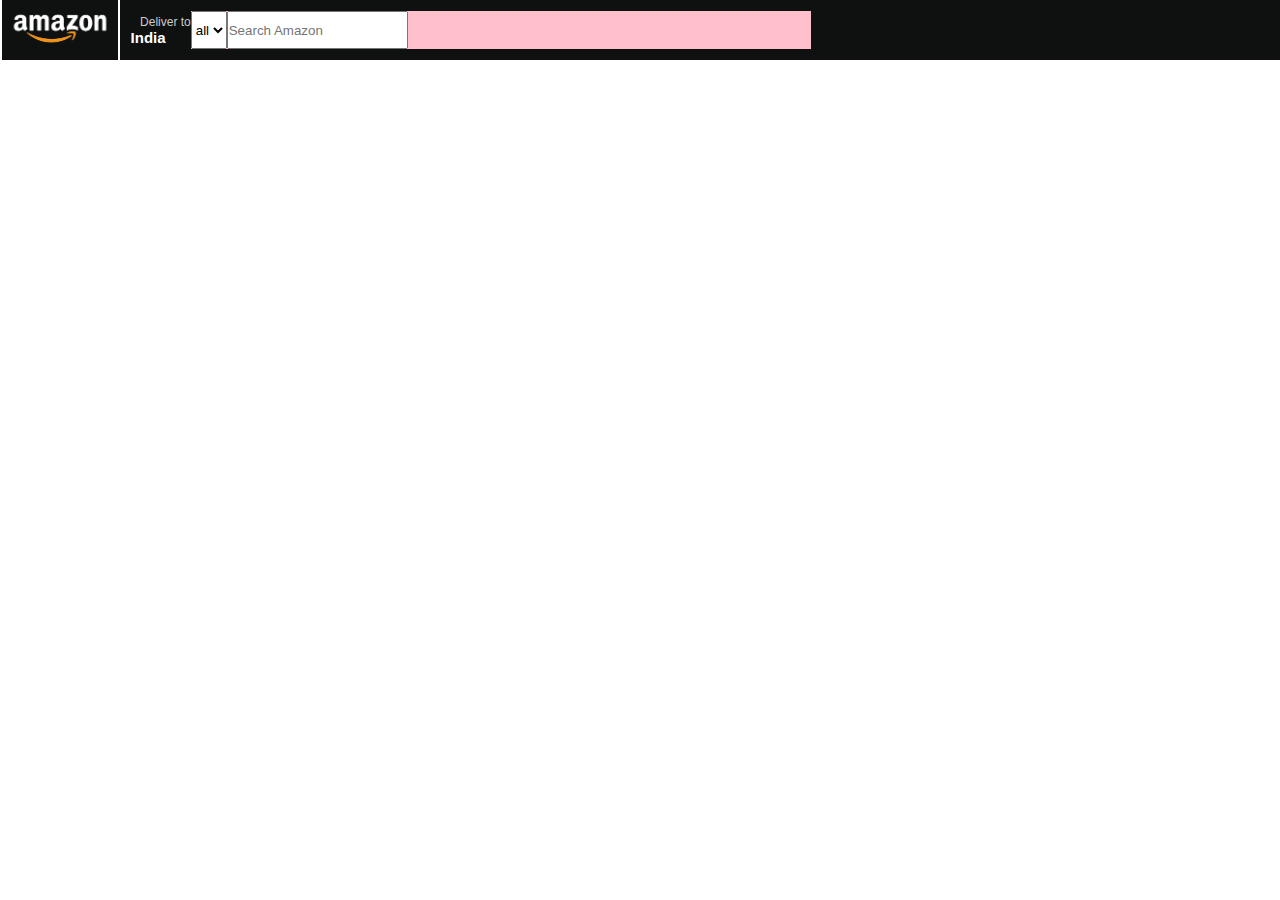
==== Amazon clone/index.html @ f9d34a54 "Add files via upload" ====
<!DOCTYPE html>
<html lang="en">

<head>
    <meta charset="UTF-8">
    <meta name="viewport" content="width=device-width, initial-scale=1.0">
    <title>Amazon.com. Spend less. Smile more.</title>
    <link rel="stylesheet" href="style.css">
    <link rel="stylesheet" href="https://cdnjs.cloudflare.com/ajax/libs/font-awesome/6.5.0/css/all.min.css"
        integrity="sha512-Avb2QiuDEEvB4bZJYdft2mNjVShBftLdPG8FJ0V7irTLQ8Uo0qcPxh4Plq7G5tGm0rU+1SPhVotteLpBERwTkw=="
        crossorigin="anonymous" referrerpolicy="no-referrer" />
</head>

<body>
    <header>
        <div class="navbar">
            <div class="nav-logo border">
                <img src="assets/images/amazon_logo.png" alt="">
            </div>
            <div class="address border">
                <div class="add-1">
                    Deliver to
                </div>
                <div class="add-2">
                    <i class="fa-solid fa-location-dot"></i>
                    <div>India</div>
                </div>
            </div>
            <div class="nav-search">
                <select name="" id="">
                    <option value="">all</option>
                </select>
                <input type="text" placeholder="Search Amazon">
                <div class="search">
                    <i class="fa-solid fa-magnifying-glass"></i>
                </div>
            </div>
        </div>
    </header>
</body>

</html>
---- Amazon clone/style.css ----
* {
    margin: 0;
    padding: 0;
    border: border-box;
    font-family: Arial;
}
.navbar{
    background-color: #0f1111;
    height: 60px;
    display: flex;
    align-items: center;
}
.nav-logo img{
    background-image: url(assets/images/amazon_logo.png);
    height: 65px;
    color: white;
}
.address{
    color: white;
    display: flex;
    justify-content: center;
    flex-direction: column;
    margin-left: 8px;
}
.add-2{
    display: flex;
    gap: 3px;
    font-size: 15px;
    font-weight: bolder;
}
.add-1{
    font-size: 12px;
    padding-left: 12.5px;
    color: #cccccc;
}
.border:hover{
    border: 2px solid white;
}
div.search{
    color: white;
}
.nav-search{
    display: flex;
    height: 38px;
    width: 620px;
    background-color:pink;
}
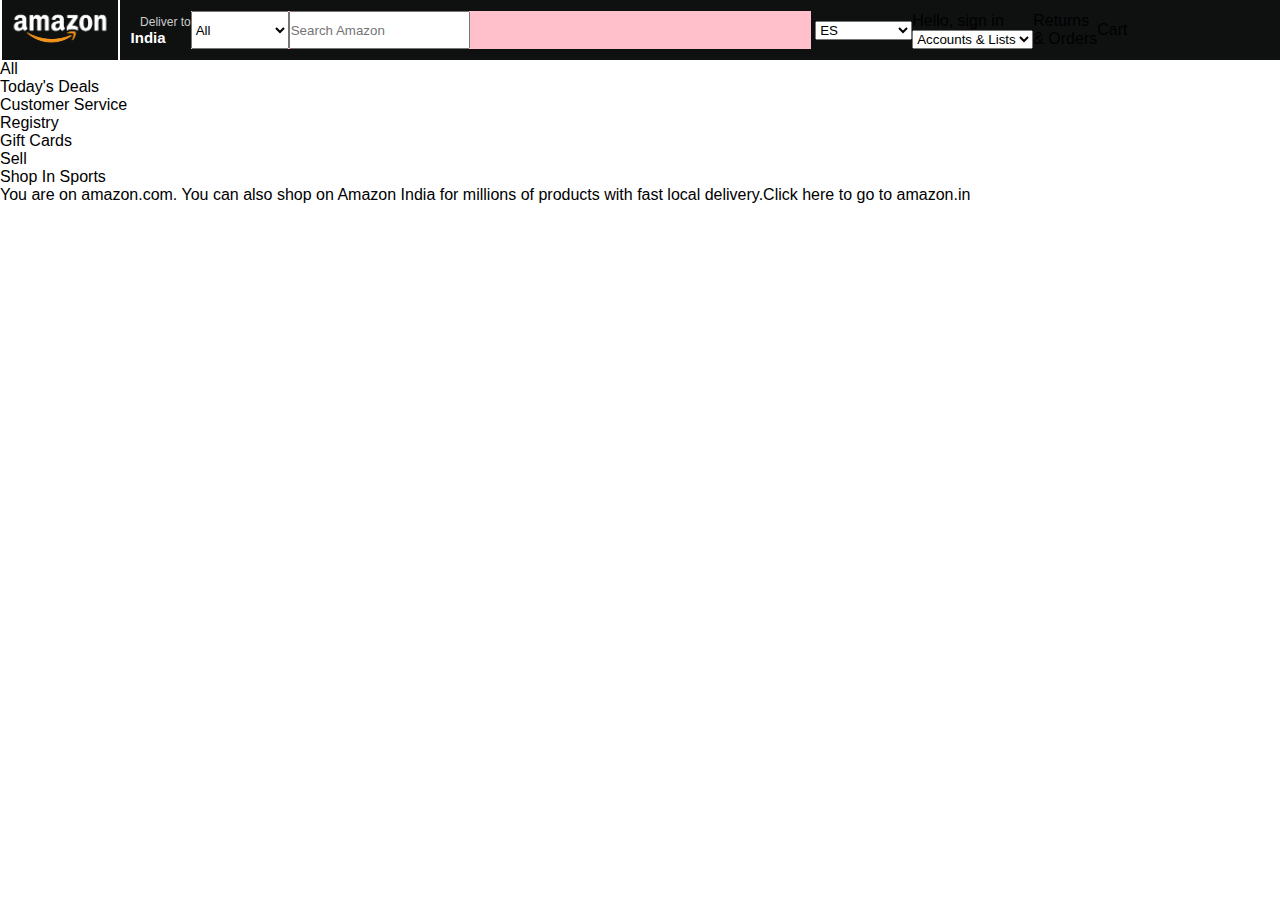
==== commit b978c17c: "index.html" ====
--- a/Amazon clone/index.html
+++ b/Amazon clone/index.html
@@ -27,16 +27,65 @@
                 </div>
             </div>
             <div class="nav-search">
-                <select name="" id="">
-                    <option value="">all</option>
+                <select class="select">
+                    <option value="">All</option>
+                    <option value="">Arts & Crafts</option>
+                    <option value="">Sports</option>
+                    <option value="">Baby</option>
+                    <option value="">Automotive</option>
+                    <option value="">Movies & TV</option>
                 </select>
-                <input type="text" placeholder="Search Amazon">
-                <div class="search">
+                <input type="text" class="search" placeholder="Search Amazon">
+                <div class="search-icon">
                     <i class="fa-solid fa-magnifying-glass"></i>
                 </div>
             </div>
+            <div class="language border">
+                <img src="assets/images/americaflag.png" alt="">
+                <select>
+                    <option value="">ES</option>
+                    <option value="">English - EN</option>
+                </select>
+            </div>
+            <div class="sign-in border">
+                <div class="sign-in-1">
+                    Hello, sign in
+                </div>
+                <div class="sign-in-2">
+                    <select name="" id="">
+                        <option value="">Accounts & Lists</option>
+                    </select>
+                </div>
+            </div>
+            <div class="return-order border">
+                <div class="return">Returns</div>
+                <div class="order">& Orders</div>
+            </div>
+            <div class="kart border">
+                <i class="fa-solid fa-cart-shopping"></i>
+                <span>Cart</span>
+            </div>
+        </div>
+        <div class="panel">
+            <div class="bar border">
+                <i class="fa-solid fa-bars"></i>
+                <div>All</div>
+            </div>
+            <div class="panel-ops">
+                <div class="border">Today's Deals</div>
+                <div class="border">Customer Service</div>
+                <div class="border">Registry</div>
+                <div class="border">Gift Cards</div>
+                <div class="border">Sell</div>
+            </div>
+            <div class="panel-right ">
+                <div class="border">Shop In Sports</div>
+            </div>
         </div>
     </header>
+    <div class="hero-section">
+        <div class="hero-cont">You are on amazon.com. You can also shop on Amazon India for millions of products with fast local delivery.<a>Click here to go to amazon.in</a></div>
+    </div>
 </body>
 
-</html>+</html>
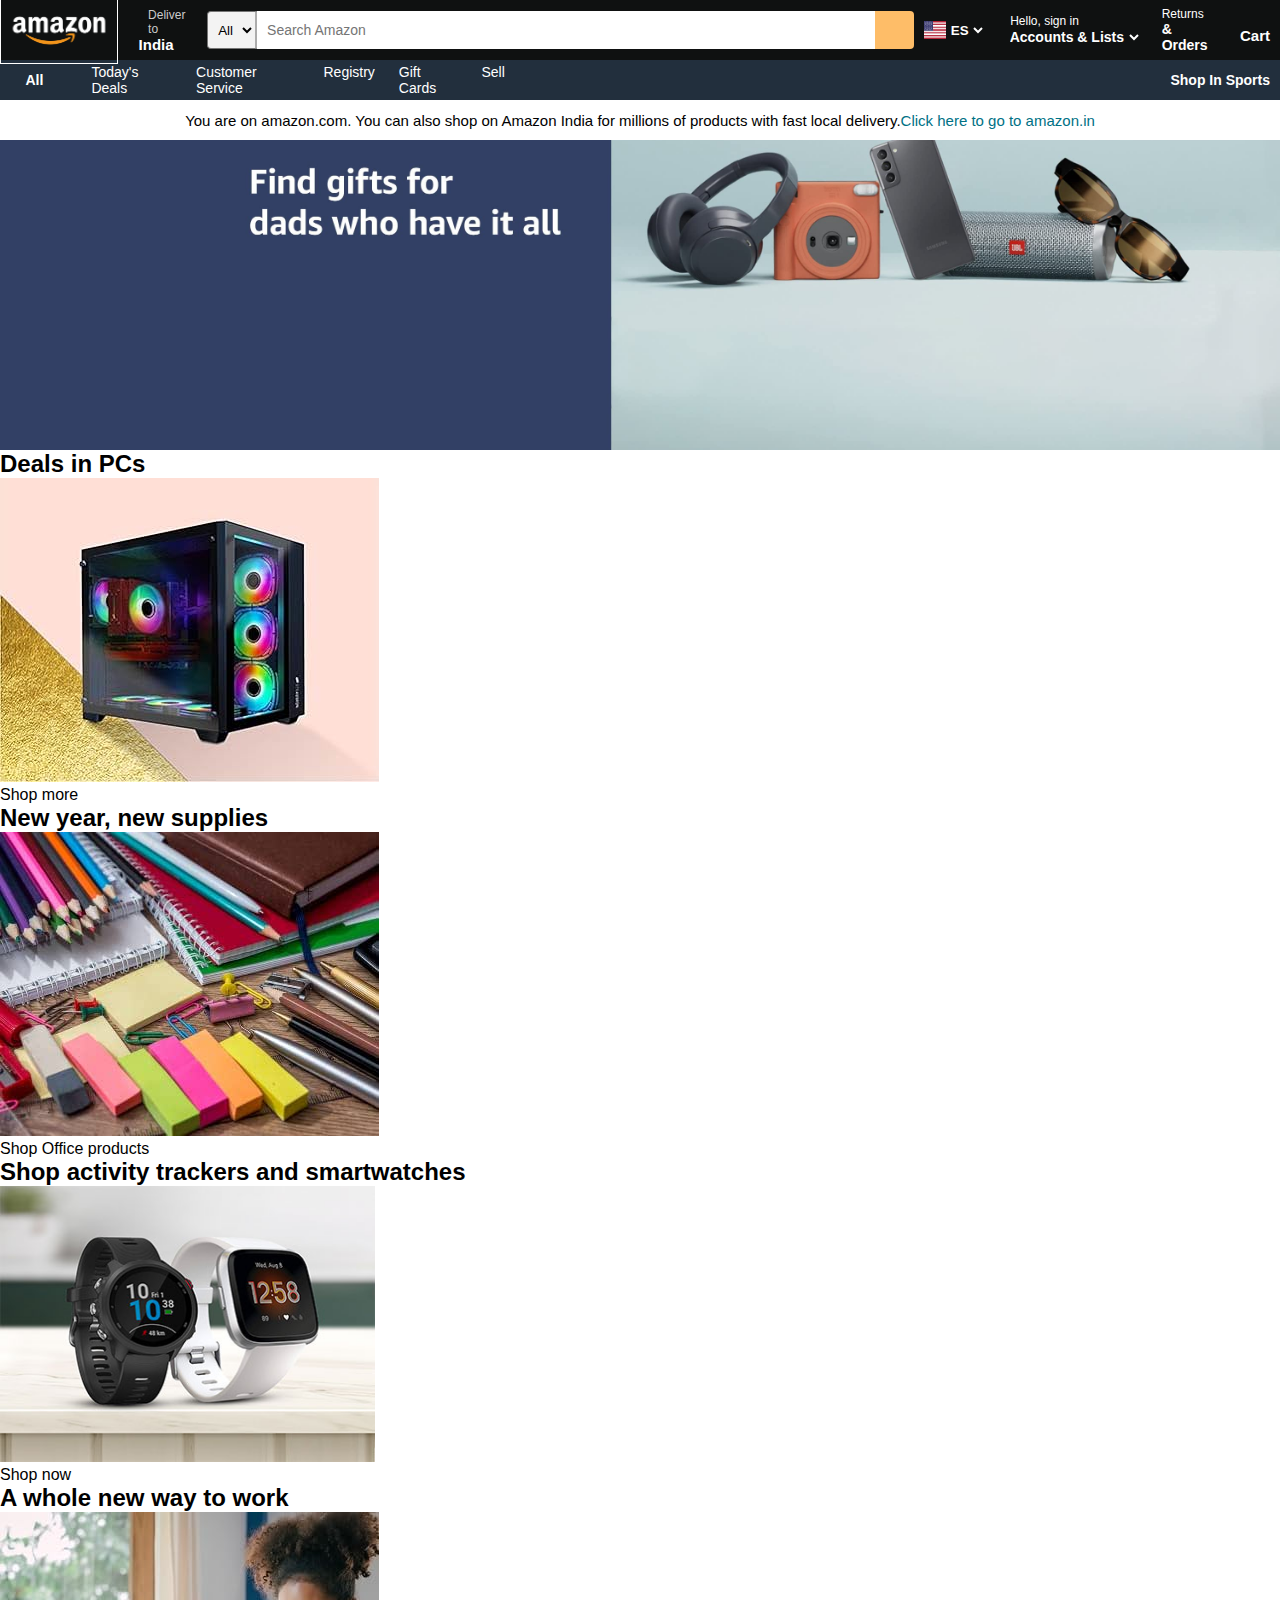
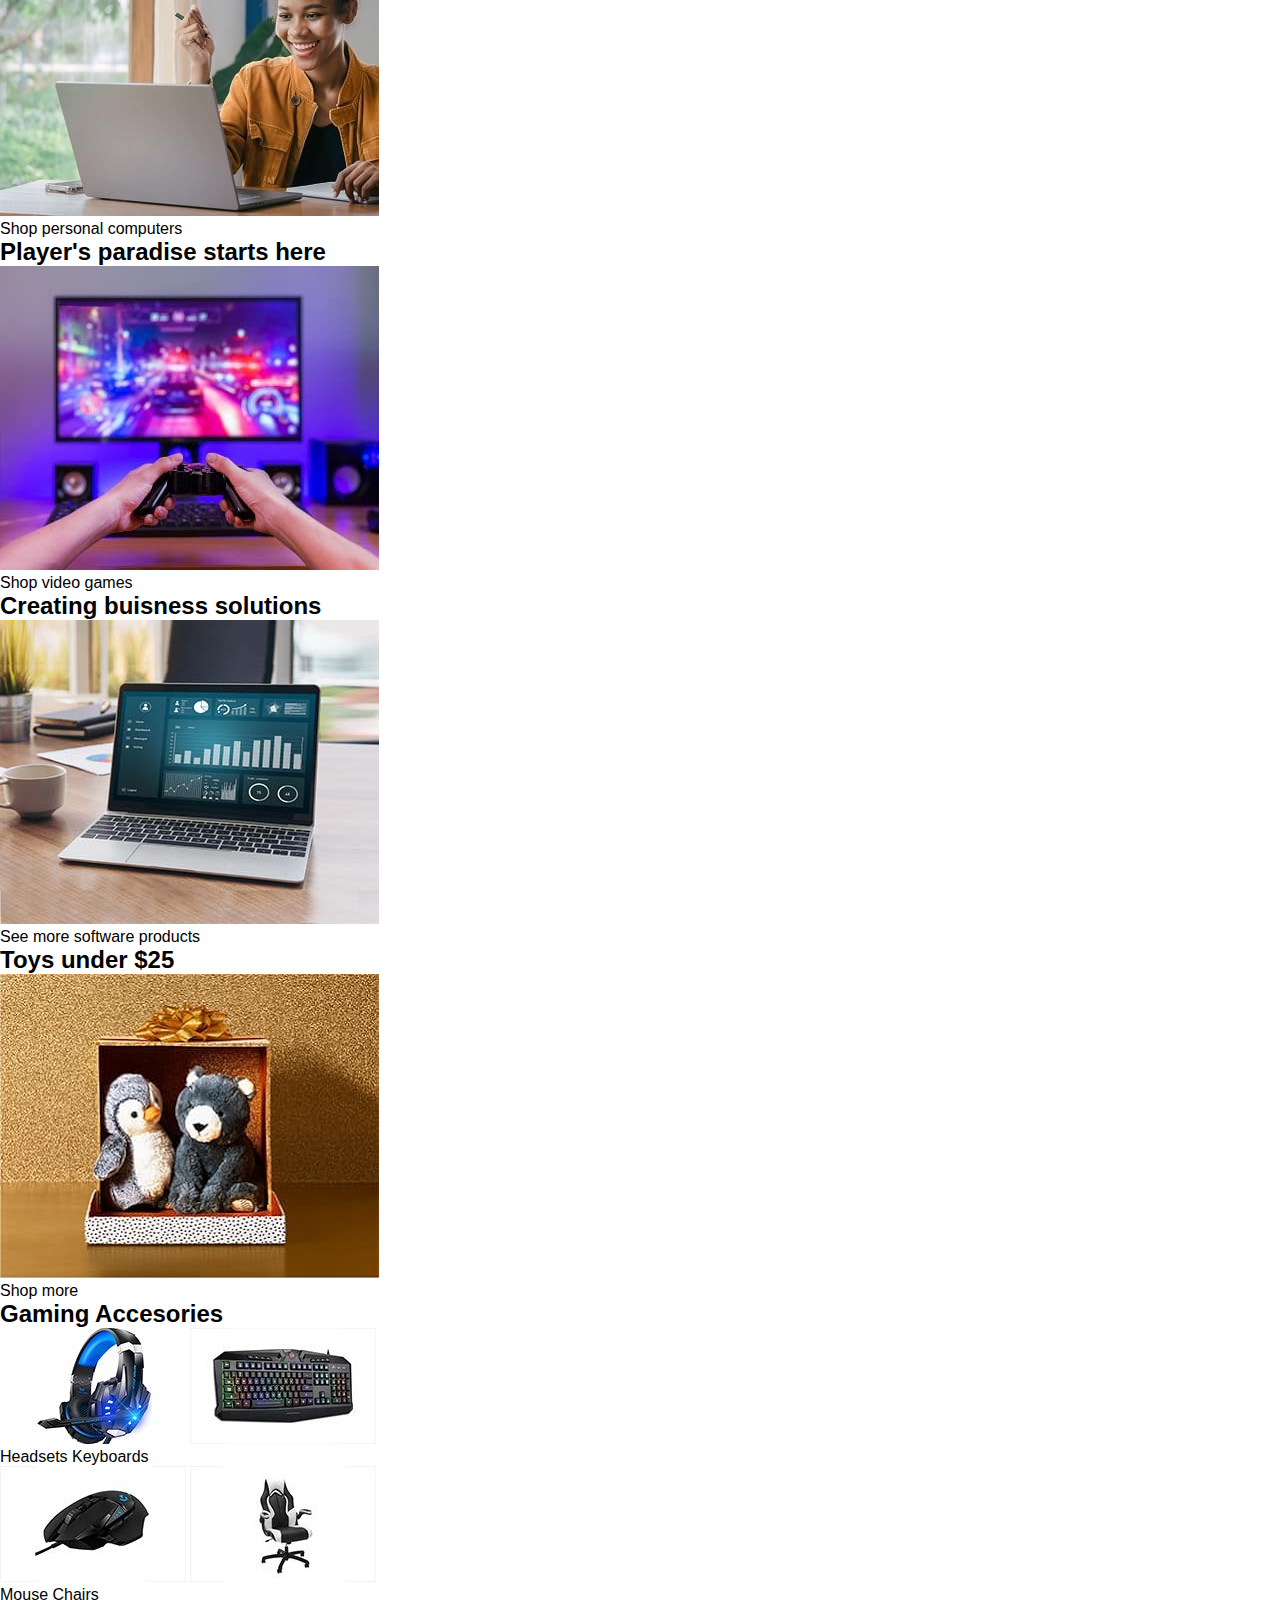
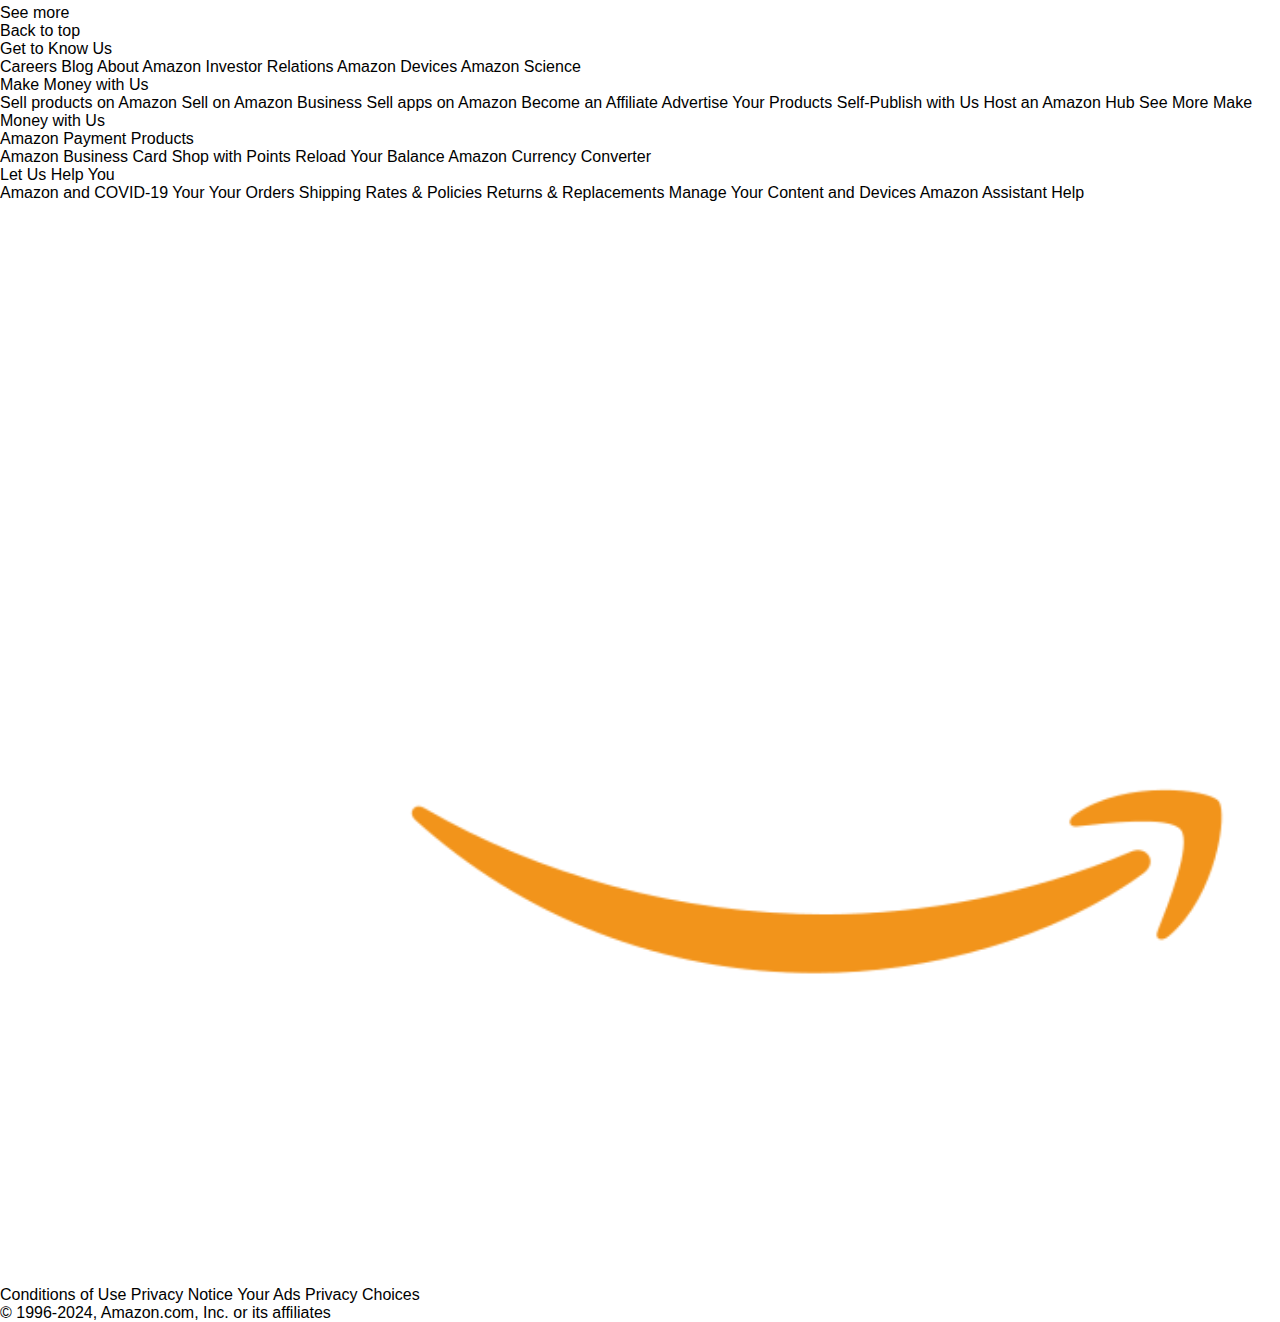
==== commit 6dd17596: "Update index.html" ====
--- a/Amazon clone/index.html
+++ b/Amazon clone/index.html
@@ -84,8 +84,144 @@
         </div>
     </header>
     <div class="hero-section">
-        <div class="hero-cont">You are on amazon.com. You can also shop on Amazon India for millions of products with fast local delivery.<a>Click here to go to amazon.in</a></div>
+        <div class="hero-cont"> You are on amazon.com. You can also shop on Amazon India for millions of products with
+            fast
+            local delivery.<a>Click here to go to amazon.in</a></div>
     </div>
+    <div class="shop">
+
+        <div class="box1 box">
+            <div class="box-cont">
+                <h2>Deals in PCs</h2>
+                <img src="assets/images/box1.jpg" alt="">
+                <p>Shop more</p>
+            </div>
+        </div>
+        <div class="box2 box">
+            <div class="box-cont">
+                <h2>New year, new supplies</h2>
+                <img src="assets/images/box2.jpg" alt="">
+                <p>Shop Office products</p>
+            </div>
+        </div>
+        <div class="box3 box">
+            <div class="box-cont">
+                <h2>Shop activity trackers and smartwatches</h2>
+                <img src="assets/images/box3.jpg" height="276" width="375">
+                <p>Shop now</p>
+            </div>
+        </div>
+        <div class="box4 box">
+            <div class="box-cont">
+                <h2>A whole new way to work</h2>
+                <img src="assets/images/box4.jpg" alt="">
+                <p>Shop personal computers</p>
+            </div>
+        </div>
+        <div class="box5 box">
+            <div class="box-cont">
+                <h2>Player's paradise starts here</h2>
+                <img src="assets/images/box5.jpg" alt="">
+                <p>Shop video games</p>
+            </div>
+        </div>
+        <div class="box6 box">
+            <div class="box-cont">
+                <h2>Creating buisness solutions</h2>
+                <img src="assets/images/box6.jpg" alt="">
+                <p>See more software products</p>
+            </div>
+        </div>
+        <div class="box7 box">
+            <div class="box-cont">
+                <h2>Toys under $25</h2>
+                <img src="assets/images/box7.jpg" alt="">
+                <p>Shop more</p>
+            </div>
+        </div>
+        <div class="box8 box">
+            <div class="box-cont">
+                <h2>Gaming Accesories</h2>
+                <div class="box8-row">
+                    <img src="assets/images/box5 headset.jpg" alt="">
+                    <img src="assets/images/box5key.jpg" alt="">
+                </div>
+                <div class="row-cont">
+                    <span class="line1">Headsets</span>
+                    <span class="line2">Keyboards</span>
+                </div>
+                <div class="box8-row">
+                    <img src="assets/images/box 5 mouse.jpg" alt="">
+                    <img src="assets/images/box5 chair.jpg" alt="">
+                </div>
+                <div class="row-cont">
+                    <span class="line1">Mouse</span>
+                    <span class="line2">Chairs</span>
+                </div>
+                <p>See more</p>
+            </div>
+
+        </div>
+    </div>
+    <footer>
+        <div class="foot-panel1">
+            <div>Back to top</div>
+        </div>
+        <div class="foot-panel2">
+            <ul>
+                <p>Get to Know Us</p>
+                <a>Careers</a>
+                <a>Blog</a>
+                <a>About Amazon</a>
+                <a>Investor Relations</a>
+                <a>Amazon Devices</a>
+                <a>Amazon Science</a>
+            </ul>
+            <ul>
+                <p>Make Money with Us</p>
+                <a>Sell products on Amazon</a>
+                <a>Sell on Amazon Business</a>
+                <a>Sell apps on Amazon</a>
+                <a>Become an Affiliate</a>
+                <a>Advertise Your Products</a>
+                <a>Self-Publish with Us</a>
+                <a>Host an Amazon Hub</a>
+                <a>See More Make Money with Us</a>
+            </ul>
+            <ul>
+                <p>Amazon Payment Products</p>
+                <a>Amazon Business Card</a>
+                <a>Shop with Points</a>
+                <a>Reload Your Balance</a>
+                <a>Amazon Currency Converter</a>
+            </ul>
+            <ul>
+                <p> Let Us Help You</p>
+                <a>Amazon and COVID-19
+                    <a>Your </a>
+                    <a>Your Orders</a>
+                    <a>Shipping Rates & Policies</a>
+                    <a>Returns & Replacements</a>
+                    <a>Manage Your Content and Devices</a>
+                    <a>Amazon Assistant</a>
+                    <a>Help</a>
+            </ul>
+        </div>
+        <div class="separation"></div>
+        <div class="foot-panel3">
+            <img src="assets/images/amazon_logo.png" alt="">
+        </div>
+        <div class="foot-panel4">
+            <div class="tandc">
+                <a>Conditions of Use</a>
+                <a>Privacy Notice</a>
+                <a>Your Ads Privacy Choices</a>
+            </div>
+            <div class="copyright">
+                © 1996-2024, Amazon.com, Inc. or its affiliates
+            </div>
+        </div>
+    </footer>
 </body>
 
 </html>
--- a/Amazon clone/style.css
+++ b/Amazon clone/style.css
@@ -4,44 +4,231 @@
     border: border-box;
     font-family: Arial;
 }
-.navbar{
+
+.navbar {
     background-color: #0f1111;
     height: 60px;
     display: flex;
     align-items: center;
-}
-.nav-logo img{
+    justify-content: space-evenly;
+}
+
+.nav-logo img {
+    display: flex;
+    align-items: center;
     background-image: url(assets/images/amazon_logo.png);
     height: 65px;
-    color: white;
-}
-.address{
+}
+
+.address {
     color: white;
     display: flex;
     justify-content: center;
     flex-direction: column;
     margin-left: 8px;
-}
-.add-2{
+    padding:10px 10px ;
+}
+
+.add-2 {
     display: flex;
     gap: 3px;
     font-size: 15px;
     font-weight: bolder;
 }
-.add-1{
+
+.add-1 {
     font-size: 12px;
     padding-left: 12.5px;
     color: #cccccc;
 }
-.border:hover{
-    border: 2px solid white;
-}
-div.search{
-    color: white;
-}
-.nav-search{
+
+.border:hover {
+    border: 1px solid white;
+}
+
+div.search {
+    color: white;
+}
+
+.nav-search {
     display: flex;
     height: 38px;
-    width: 620px;
-    background-color:pink;
-} +    width: 726px;
+    /* background-color:pink; */
+    justify-content: space-evenly;
+}
+
+.select {
+    border-bottom-left-radius: 4px;
+    border-top-left-radius: 4px;
+    background-color: #f3f3f3;
+    border-right: 2px solid #acacac;
+    width: 50px;
+    text-align: center;
+}
+
+.search {
+    border: none;
+    width: 100%;
+    padding-left: 10px;
+    font-size: 14px;
+    font-weight: 500;
+}
+
+.search-icon {
+    background-color: #febd68;
+    display: flex;
+    align-items: center;
+    justify-content: center;
+    width: 45px;
+    border-bottom-right-radius: 4px;
+    border-top-right-radius: 4px;
+}
+
+.select:hover {
+    background-color: #cfcfcf;
+}
+
+.search-icon:hover {
+    background-color: #ffa836;
+}
+
+.language {
+    display: flex;
+    align-items: center;
+    padding:10px 10px ;
+}
+
+.language img {
+    height: 18px;
+    width: 22px;
+}
+
+.language select {
+    border: none;
+    color: white;
+    background-color: #0f1111;
+    text-align: center;
+    width: 40px;
+    font-weight: bolder;
+}
+
+.sign-in {
+    display: flex;
+    flex-direction: column;
+    padding:10px 10px ;
+}
+
+.sign-in-1 {
+    color: white;
+    font-size: 12px;
+    margin-left: 4.5px;
+}
+
+.sign-in-2 select {
+    font-size: 14px;
+    width: 136px;
+    background-color: #0f1111;
+    color: white;
+    border: none;
+    font-weight: bolder;
+}
+
+.return-order {
+    display: flex;
+    color: white;
+    flex-direction: column;
+    padding:10px 10px ;
+}
+
+.return {
+    font-size: 12px;
+}
+
+.order {
+    font-size: 14px;
+    font-weight: bolder;
+}
+
+.kart {
+    color: white;
+    font-size: 32px;
+    padding:10px 10px ;
+}
+
+.kart span {
+    font-size: 15px;
+    font-weight: bolder;
+}
+
+.nav-search:hover {
+    border: 2px solid #ffa32b;
+    border-radius: 5px;
+}
+
+.panel {
+    background-color: #222f3d;
+    color: white;
+    display: flex;
+    height: 40px;
+    align-items: center;
+    font-size: 14px;
+
+}
+
+.bar {
+    margin-left: 13px;
+    display: flex;
+    justify-content: center;
+    align-items: center;
+    gap: 2.5px;
+    font-weight: bolder;
+    padding:10px 10px ;
+}
+
+.bar i {
+    font-size: 18px;
+}
+
+.panel-ops {
+    display: flex;
+    margin: 0px 26px;
+}
+
+.panel-ops div {
+    display: flex;
+    margin: 2px;
+    font-weight: 500;
+    padding:10px 10px ;
+}
+
+.bar {
+    display: flex;
+}
+
+.panel-right {
+    display: flex;
+    font-weight: bold;
+    align-items: center;
+    justify-content: flex-end;
+    width: 60%;
+}
+.panel-right div{
+    padding:10px 10px ;
+}
+.hero-section{
+    background-image: url(assets/images/hero_image.jpg);
+    height: 350px;
+    background-size: cover;
+}
+.hero-cont{
+    background-color: white;
+    height: 40px;
+    display: flex;
+    align-items: center;
+    justify-content: center;
+    font-size: 15px;
+}
+.hero-cont a{
+color: #007185;
+}
